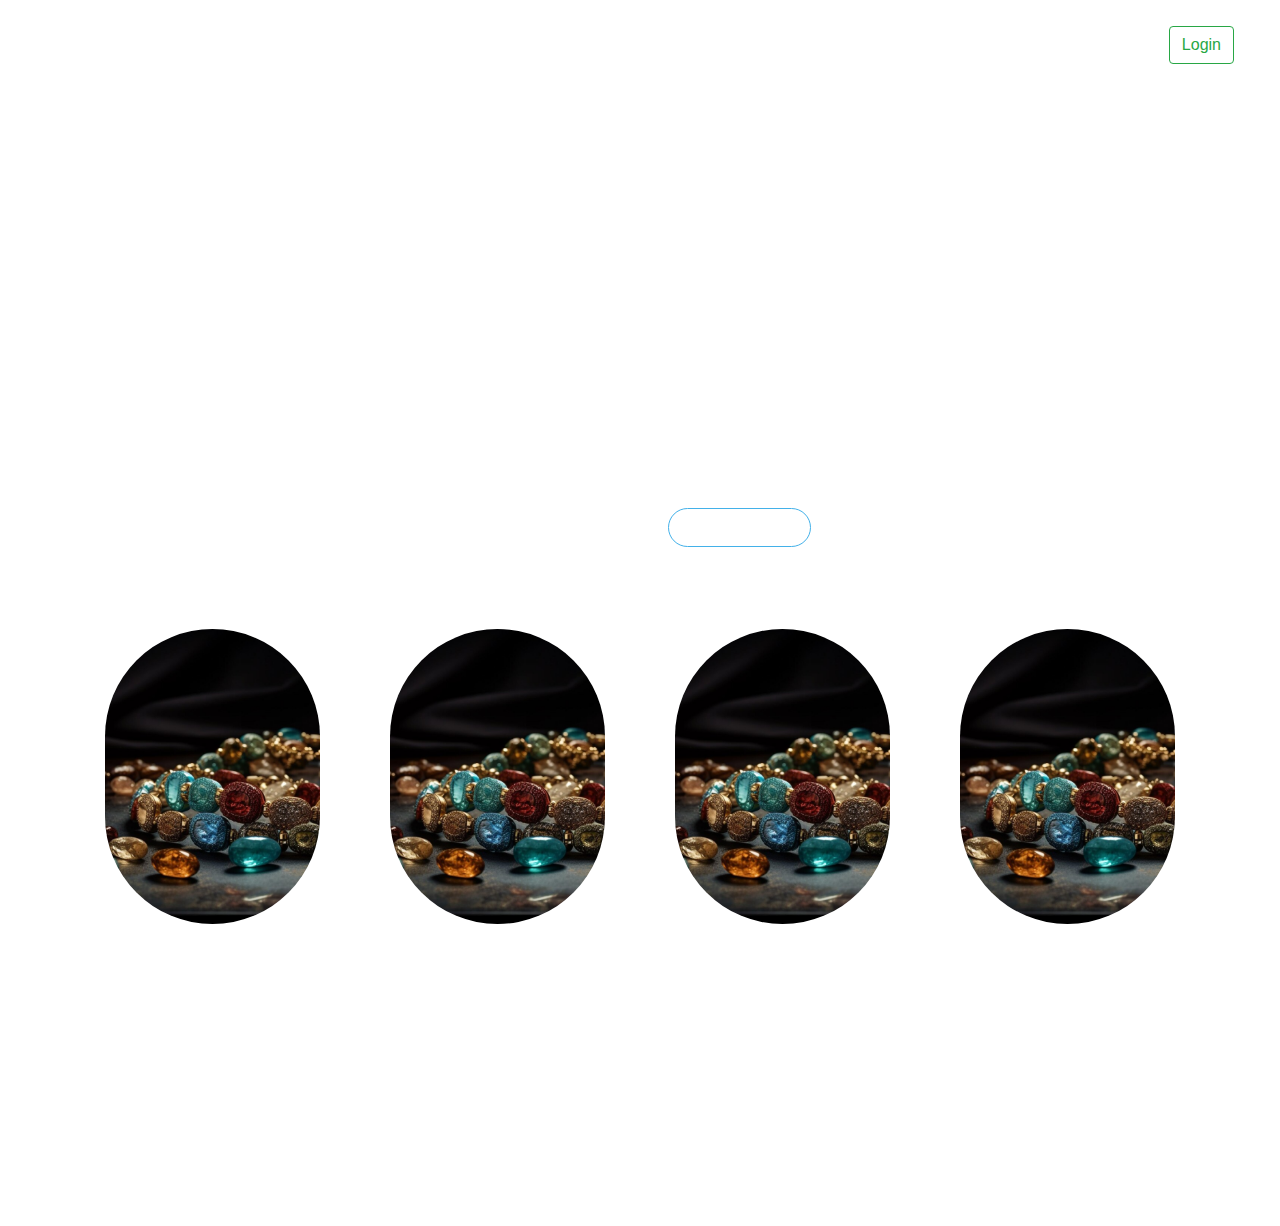
==== index.html @ 807af499 "first commit" ====
<!DOCTYPE html>
<html lang="en">
<head>
    <meta charset="UTF-8">
    <meta name="viewport" content="width=device-width, initial-scale=1.0">
    <title>Julie Project</title>
    <link rel="stylesheet" href="./style.css">

    <!-- Bootstrap Links -->
    <link rel="stylesheet" href="https://cdn.jsdelivr.net/npm/bootstrap@4.6.2/dist/css/bootstrap.min.css">
    <script src="https://cdn.jsdelivr.net/npm/jquery@3.5.1/dist/jquery.slim.min.js"></script>
    <script src="https://cdn.jsdelivr.net/npm/bootstrap@4.6.2/dist/js/bootstrap.bundle.min.js"></script>

</head>
<body>

    <header class="main_header main_bg">
        <nav class="navbar navbar-expand-lg navbar-light ">
            <a class="navbar-brand logo-name" href="#">LOGO HERE</a>
            <button class="navbar-toggler" type="button" data-toggle="collapse" data-target="#navbarSupportedContent" aria-controls="navbarSupportedContent" aria-expanded="false" aria-label="Toggle navigation">
              <span class="navbar-toggler-icon"></span>
            </button>
            
          
            <div class="collapse navbar-collapse " id="navbarSupportedContent">
              <ul class="navbar-nav  mx-auto">
                <li class="nav-item ">
                  <a class="nav-link main_menu_head" href="javascript:;">Home</a>
                </li>

                <li class="nav-item">
                  <a class="nav-link main_menu_head" href="javascript:;">Our Store</a>
                </li>

                <li class="nav-item">
                  <a class="nav-link main_menu_head" href="javascript:;">Today Zodiac</a>
                </li>

                <li class="nav-item">
                    <a class="nav-link main_menu_head" href="javascript:;">Blogs</a>
                  </li>

                  <li class="nav-item">
                    <a class="nav-link main_menu_head" href="javascript:;">Let’s Meet</a>
                  </li>
                  
                  <li class="nav-item">
                    <a class="nav-link main_menu_head" href="javascript:;">Who We Are</a>
                  </li>

              </ul>
              <form class="form-inline my-2 my-lg-0">
                <!-- <input class="form-control mr-sm-2" type="search" placeholder="Search" aria-label="Search"> -->
                <button class="btn btn-outline-success my-2 my-sm-0" type="submit">Login</button>
              </form>
            </div>
          </nav>
    </header>

    <section class="banner_top_section">
        <div class="container">
            <div class="row">
                <div class="col-md-12">
                    <h1 class="store">Our Store</h1>
                    <p class="store_para">Lorem Ipsum is simply dummy text of the printing and typesetting industry. Lorem Ipsum has been the industry's standard dummy text ever since the 1500s,</p>
                </div> 
            </div>
        </div>
    </section>
   <div class="main_body_bg">
      <section>
        <div class="container">
          <div class="row">
            <div class="col-md-12">
              <div class="jewelry_heading_with_para">
                <h3 class="jewelry">Jewelry</h3>
                <p class="jewelry_para"> Lorem Ipsum is simply dummy text of the printing and <br> Lorem Ipsum is simply dummy text of the printing and</p>
                <button class="art_work">Artwork</button>
                <h6 class="price"> Price </h6>
              </div>
            </div>
          </div>
          <!-- jewelry boxes start-->
          <div class="row">
            <div class="col-lg-3 col-sm-12 col-md-6">
              <div class="jewelry_main_boxes">
                <div><img class="jewelry_image img-fluid " src="images/storeImg01.png"></div>
                <h5 class="product_name">Product Name</h5>
                <p class="product_description">Lorem Ipsum is simply dummy text of the printing and typesetting industry.</p>
                <button class="details">Details</button>
              </div>
            </div>
            <div class="col-lg-3 col-sm-12 col-md-6">
              <div class="jewelry_main_boxes">
                <div><img class="jewelry_image img-fluid " src="images/storeImg01.png"></div>
                <h5 class="product_name">Product Name</h5>
                <p class="product_description">Lorem Ipsum is simply dummy text of the printing and typesetting industry.</p>
                <button class="details">Details</button>
              </div>
            </div>
            <div class="col-lg-3 col-sm-12 col-md-6">
              <div class="jewelry_main_boxes">
                <div><img class="jewelry_image img-fluid " src="images/storeImg01.png"></div>
                <h5 class="product_name">Product Name</h5>
                <p class="product_description">Lorem Ipsum is simply dummy text of the printing and typesetting industry.</p>
                <button class="details">Details</button>
              </div>
            </div>
            <div class="col-lg-3 col-sm-12 col-md-6">
              <div class="jewelry_main_boxes">
                <div><img class="jewelry_image img-fluid " src="images/storeImg01.png"></div>
                <h5 class="product_name">Product Name</h5>
                <p class="product_description">Lorem Ipsum is simply dummy text of the printing and typesetting industry.</p>
                <button class="details">Details</button>
              </div>
            </div>
          </div>
          <!-- jewelry boxes end-->
        </div>
      </section>
      
   </div>


</body>
</html>
---- style.css ----
p, a{
    font-family: 'poppinsLight';
}

.main_header{
    position: absolute;
    width: 100%;
    padding: 10px 30px;
}

@font-face {
    font-family: 'Astrology';
    src: url('./fonts/Astrology.otf');
  }


  @font-face {
    font-family: 'AstrologyBold';
    src: url('./fonts/Astrology.ttf');
  }

  @font-face {
    font-family: 'poppins';
    src: url('./fonts/Poppins-Medium.ttf');
  }

  @font-face {
    font-family: 'poppinsLight';
    src: url('./fonts/Poppins-Light.ttf');
  }

  .main_bg{
    /* background-image: url(../Julie/images/hero-bk.png); */
    background-position: center;
    background-size: cover;
    background-repeat: no-repeat;
    background: transparent;
    z-index: 1;
  }
  a.logo-name{
    font-family: 'Space' ,'Astronomy';
    font-size: 30px;
    font-weight: 400;
    line-height: 43.7px;
    text-align: left;
    color: #fff !important;
  }
  a.nav-link.main_menu_head {
    color: #fff !important;
    font-family: 'Poppins';
    font-size: 15px;
    font-weight: 400;
    line-height: 34px;
    text-align: left;
  }


  /* h1{
    font-family: 'poppins';
  } */

  .banner_top_section{
    background-image: url(../Julie/images/hero-bk.png);
    background-position: center;
    background-size: cover;
    background-repeat: no-repeat;
    padding: 100px 0px;
  }
  .banner_top_section h1.store{
    font-family: 'Astrology';
    font-size: 81.11px;
    font-weight: 400;
    line-height: 89.22px;
    letter-spacing: 0.02em;
    text-align: center;
    color: #fff
  }
  .banner_top_section p.store_para{
    font-family: 'Poppins';
    font-size: 16px;
    font-weight: 400;
    line-height: 36px;
    text-align: center;
    color: #fff;
  }
  .main_body_bg{
    background-image: url(../Julie/images/main-bk.png);
    background-position: center;
    background-size: cover;
    background-repeat: no-repeat;
    padding: 100px 0px ;
  }
  .jewelry_heading_with_para{
    display: flex;
    flex-wrap: wrap;
    gap: 20px;
    align-items: center;
  }
  h3.jewelry{
    font-family: 'Astrology';
    font-size: 70px;
    font-weight: 400;
    letter-spacing: 0.02em;
    text-align: left;
    color: #fff;
    margin: 0px;
  }
  p.jewelry_para{
    font-family: 'Poppins';
    font-size: 13px;
    font-weight: 300;
    text-align: center;
    color: #fff;
    margin: 0px;
    Line-height: 20px;
  }
  .art_work{
    border-radius: 20px;
    background: transparent;
    color: #fff;
    padding: 8px 47px;
    margin: 0px;
    border: 1px solid #43B1E9;
    font-size: 14px;
  }
  h6.price{
    font-family: 'Poppins';
    font-size: 20px;
    font-weight: 400;
    text-align: left;
    color:#fff;
  }

   /* jewelry boxes start  */

  .jewelry_main_boxes{
    text-align: center;
    margin-top: 40px;
  }
  .jewelry_image{
    border-radius: 140px;
    padding: 20px;
  }
  
  h5.product_name{
    font-family: 'Astrology';
    font-size: 35px;
    font-weight: 400;
    line-height: 38.5px;
    text-align: center;
    color: #fff;
    padding-top: 20px;
  }
p.product_description{
  font-family: 'Poppins';
  font-size: 13px;
  line-height: 30px;
  text-align: center;
  color: #fff;
}
.details{
  border-radius: 20px;
  background: transparent;
  color: #fff;
  padding: 8px 47px;
  margin: 0px;
  border: 1px solid #fff;
  font-size: 14px;
  text-align: center;
}
  /* jewelry boxes end  */


  /* blog post css start */
  .post_image{
   
  }
  .post_heading_with_description{
    text-align: center;
    background: #343a407a;
    border-radius: 16px;
    box-shadow: 0 4px 30px rgb(0 0 0 / 9%);
    backdrop-filter: blur(5px);
    -webkit-backdrop-filter: blur(5px);
    border: 1px solid #00327a;
    padding: 23px;
    margin: -96px 13px 0px 13px;
  }
  h5.post_name{
    font-family: 'Astrology';
    font-size: 26px;
    font-weight: 400;
    line-height: 38.5px;
    text-align: center;
    color: #fff;
  }
  p.post_description{
    font-family: 'Poppins';
    font-size: 12px;
    font-weight: 400;
    line-height: 29px;
    text-align: justify;
    text-justify: inter-word;
    color: #fff;
  }
  .post_btn{
    font-family: 'Poppins';
    font-size: 14px;
    font-weight: 500;
    line-height: 23px;
    text-align: center;
    background-color: transparent;
    text-decoration: underline;
    color: #fff;
    border: none;
  }


    /* blog post css end */

  @media (max-width:768px) {
    .banner_top_section h1.store {
      font-size: 46px;
    }
    .banner_top_section p.store_para {
      font-size: 10px;
      line-height: 18px;
  }
  .banner_top_section {
    padding: 60px 0px;
}
p.jewelry_para {
  display: -webkit-box;
  overflow: hidden;
  -webkit-line-clamp: 1;
  -webkit-box-orient: vertical;
  padding: 0;
  font-size: 9px;
}
h3.jewelry {
  font-size: 22px;;
}
h6.price {
  font-size: 16px;
}
.art_work {
  padding: 6px 39px;
}
}



/* #343a4024 */
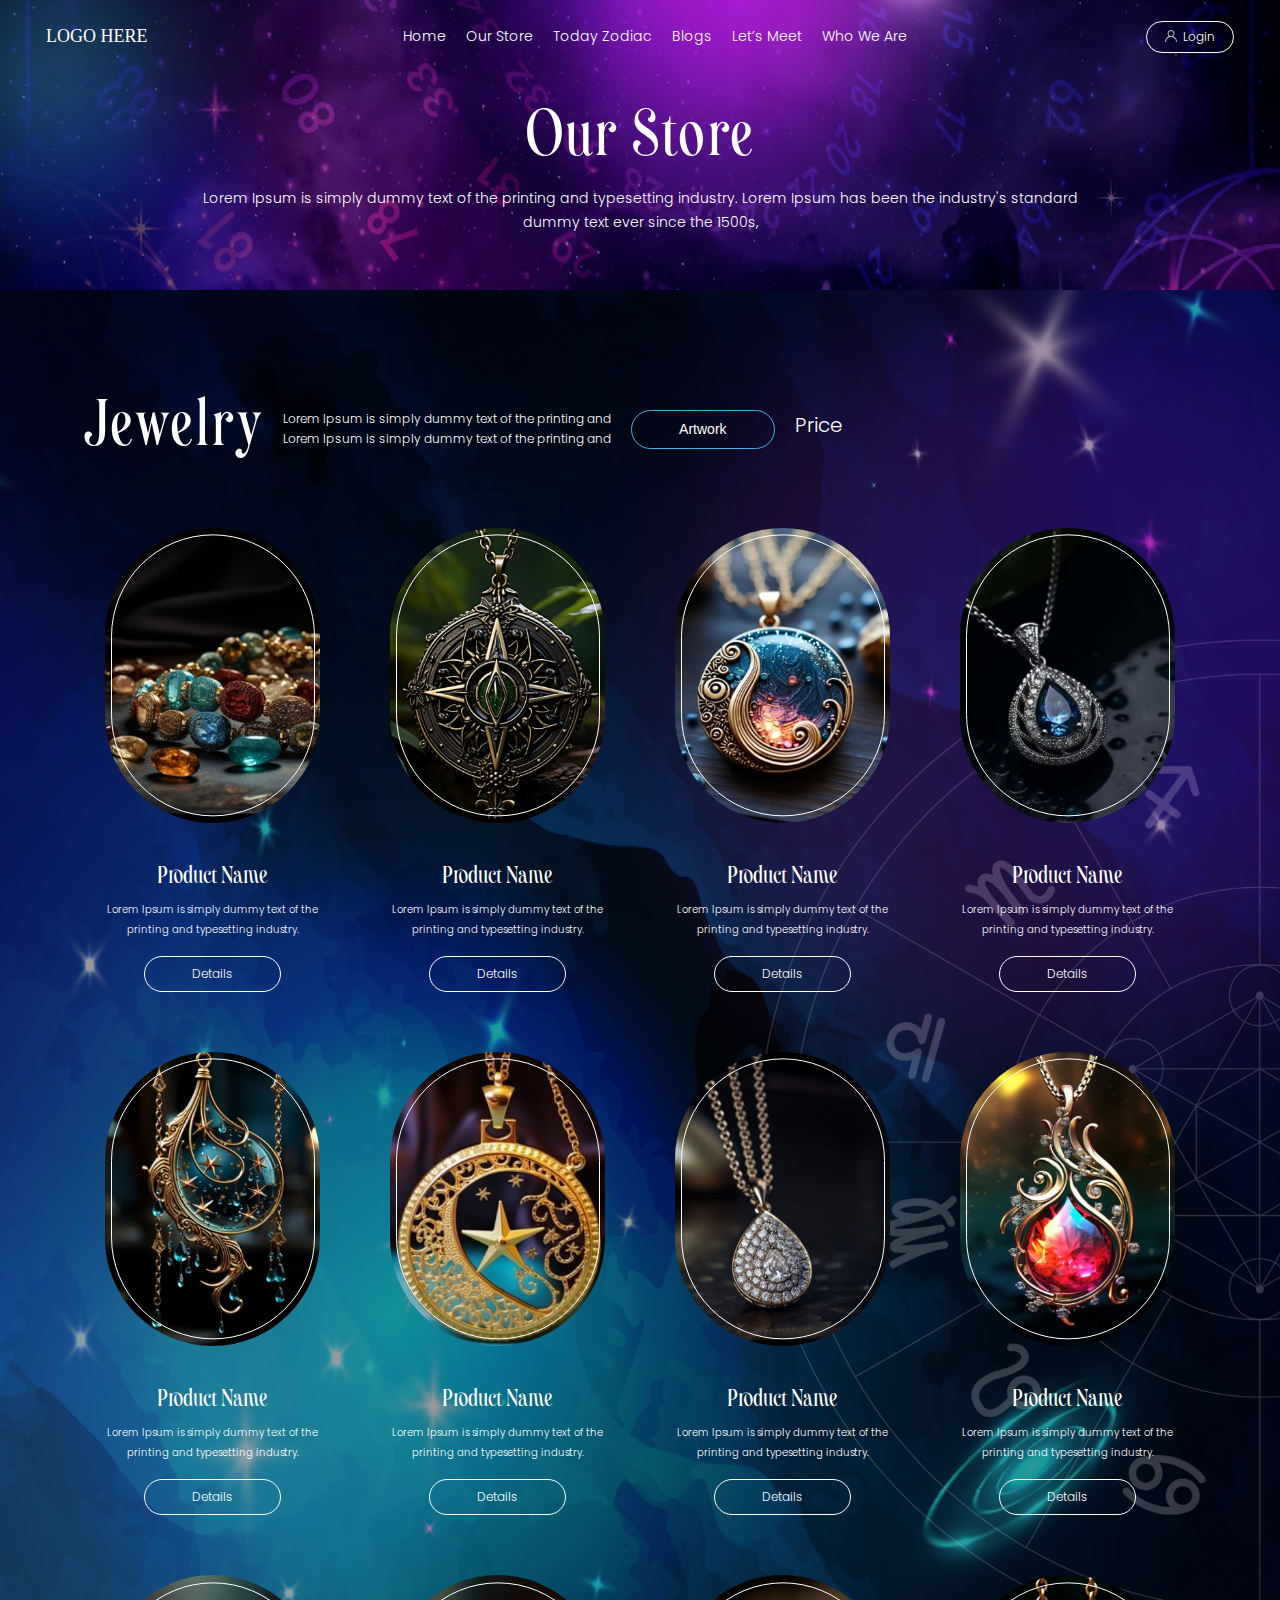
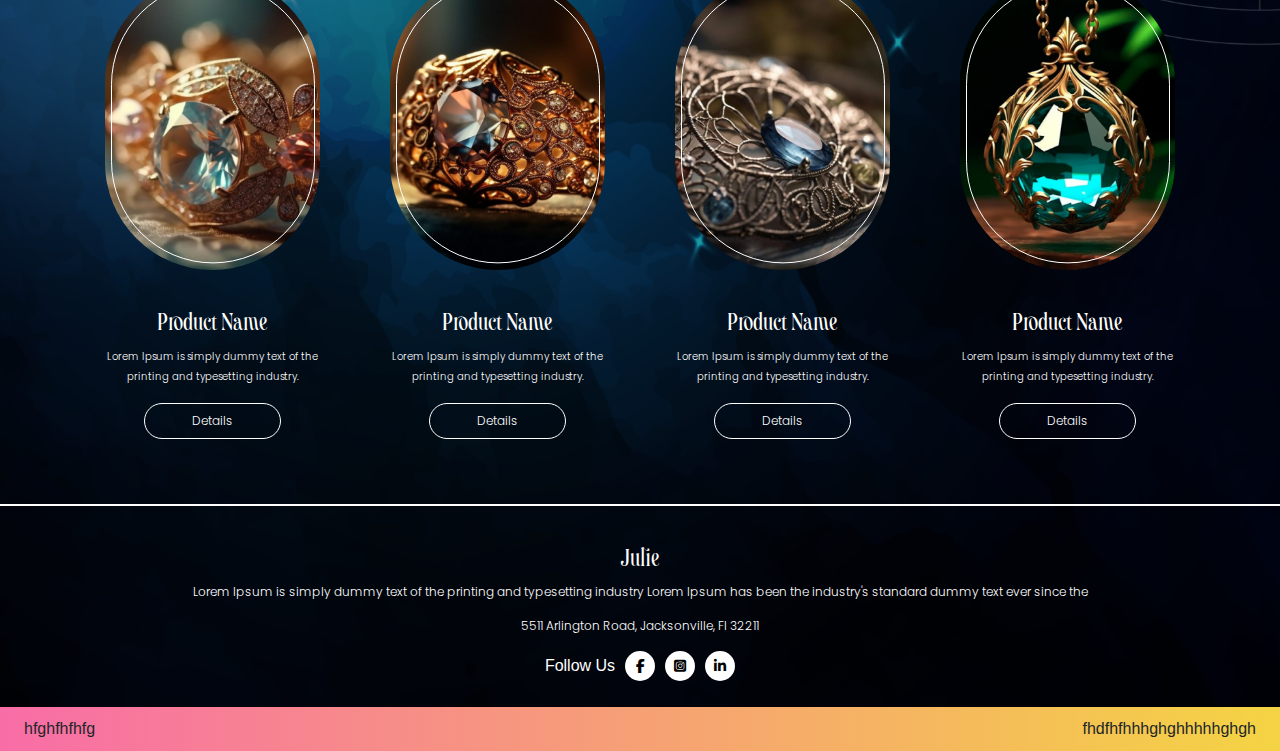
==== commit c672fb63: "julie 2.0" ====
--- a/index.html
+++ b/index.html
@@ -11,18 +11,20 @@
     <script src="https://cdn.jsdelivr.net/npm/jquery@3.5.1/dist/jquery.slim.min.js"></script>
     <script src="https://cdn.jsdelivr.net/npm/bootstrap@4.6.2/dist/js/bootstrap.bundle.min.js"></script>
 
+    <!-- fontawesome links -->
+    <link rel="stylesheet" href="https://cdnjs.cloudflare.com/ajax/libs/font-awesome/6.5.2/css/all.min.css" />
 </head>
 <body>
 
-    <header class="main_header main_bg">
-        <nav class="navbar navbar-expand-lg navbar-light ">
+    <header class="main_header">
+        <nav class="navbar navbar-expand-lg navbar-light align-items-center">
             <a class="navbar-brand logo-name" href="#">LOGO HERE</a>
             <button class="navbar-toggler" type="button" data-toggle="collapse" data-target="#navbarSupportedContent" aria-controls="navbarSupportedContent" aria-expanded="false" aria-label="Toggle navigation">
               <span class="navbar-toggler-icon"></span>
             </button>
             
           
-            <div class="collapse navbar-collapse " id="navbarSupportedContent">
+            <div class="collapse navbar-collapse align-items-center" id="navbarSupportedContent">
               <ul class="navbar-nav  mx-auto">
                 <li class="nav-item ">
                   <a class="nav-link main_menu_head" href="javascript:;">Home</a>
@@ -50,8 +52,10 @@
 
               </ul>
               <form class="form-inline my-2 my-lg-0">
-                <!-- <input class="form-control mr-sm-2" type="search" placeholder="Search" aria-label="Search"> -->
-                <button class="btn btn-outline-success my-2 my-sm-0" type="submit">Login</button>
+                <a href="javascript:;" class="login_btn">
+                  <img src="./images/User.png" alt="">
+                  <span>Login</span>
+                </a>
               </form>
             </div>
           </nav>
@@ -60,15 +64,17 @@
     <section class="banner_top_section">
         <div class="container">
             <div class="row">
-                <div class="col-md-12">
+                <div class="col-md-10 mx-auto">
                     <h1 class="store">Our Store</h1>
                     <p class="store_para">Lorem Ipsum is simply dummy text of the printing and typesetting industry. Lorem Ipsum has been the industry's standard dummy text ever since the 1500s,</p>
                 </div> 
             </div>
         </div>
     </section>
+    
    <div class="main_body_bg">
-      <section>
+
+      <section class="jewelry_section">
         <div class="container">
           <div class="row">
             <div class="col-md-12">
@@ -80,44 +86,162 @@
               </div>
             </div>
           </div>
+
           <!-- jewelry boxes start-->
           <div class="row">
-            <div class="col-lg-3 col-sm-12 col-md-6">
-              <div class="jewelry_main_boxes">
-                <div><img class="jewelry_image img-fluid " src="images/storeImg01.png"></div>
-                <h5 class="product_name">Product Name</h5>
-                <p class="product_description">Lorem Ipsum is simply dummy text of the printing and typesetting industry.</p>
-                <button class="details">Details</button>
-              </div>
-            </div>
-            <div class="col-lg-3 col-sm-12 col-md-6">
-              <div class="jewelry_main_boxes">
-                <div><img class="jewelry_image img-fluid " src="images/storeImg01.png"></div>
-                <h5 class="product_name">Product Name</h5>
-                <p class="product_description">Lorem Ipsum is simply dummy text of the printing and typesetting industry.</p>
-                <button class="details">Details</button>
-              </div>
-            </div>
-            <div class="col-lg-3 col-sm-12 col-md-6">
-              <div class="jewelry_main_boxes">
-                <div><img class="jewelry_image img-fluid " src="images/storeImg01.png"></div>
-                <h5 class="product_name">Product Name</h5>
-                <p class="product_description">Lorem Ipsum is simply dummy text of the printing and typesetting industry.</p>
-                <button class="details">Details</button>
-              </div>
-            </div>
-            <div class="col-lg-3 col-sm-12 col-md-6">
-              <div class="jewelry_main_boxes">
-                <div><img class="jewelry_image img-fluid " src="images/storeImg01.png"></div>
-                <h5 class="product_name">Product Name</h5>
-                <p class="product_description">Lorem Ipsum is simply dummy text of the printing and typesetting industry.</p>
-                <button class="details">Details</button>
+
+            <div class="col-lg-3 col-sm-12 col-md-6">
+              <div class="jewelry_main_boxes">
+                <div class="jewelry_box_img">
+                  <img class="jewelry_image img-fluid " src="images/storeImg01.png">
+                </div>
+                <h5 class="product_name">Product Name</h5>
+                <p class="product_description">Lorem Ipsum is simply dummy text of the printing and typesetting industry.</p>
+                <a class="details" href="javascript:;">Details</a>
+              </div>
+            </div>
+
+            <div class="col-lg-3 col-sm-12 col-md-6">
+              <div class="jewelry_main_boxes">
+                <div class="jewelry_box_img"><img class="jewelry_image img-fluid " src="images/storeImg02.png"></div>
+                <h5 class="product_name">Product Name</h5>
+                <p class="product_description">Lorem Ipsum is simply dummy text of the printing and typesetting industry.</p>
+                <a class="details" href="javascript:;">Details</a>
+              </div>
+            </div>
+            <div class="col-lg-3 col-sm-12 col-md-6">
+              <div class="jewelry_main_boxes">
+                <div class="jewelry_box_img"><img class="jewelry_image img-fluid " src="images/storeImg03.png"></div>
+                <h5 class="product_name">Product Name</h5>
+                <p class="product_description">Lorem Ipsum is simply dummy text of the printing and typesetting industry.</p>
+                <a class="details" href="javascript:;">Details</a>
+              </div>
+            </div>
+            <div class="col-lg-3 col-sm-12 col-md-6">
+              <div class="jewelry_main_boxes">
+                <div class="jewelry_box_img"><img class="jewelry_image img-fluid " src="images/storeImg04.png"></div>
+                <h5 class="product_name">Product Name</h5>
+                <p class="product_description">Lorem Ipsum is simply dummy text of the printing and typesetting industry.</p>
+                <a class="details" href="javascript:;">Details</a>
+              </div>
+            </div>
+
+            <div class="col-lg-3 col-sm-12 col-md-6">
+              <div class="jewelry_main_boxes">
+                <div class="jewelry_box_img"><img class="jewelry_image img-fluid " src="images/storeImg05.png"></div>
+                <h5 class="product_name">Product Name</h5>
+                <p class="product_description">Lorem Ipsum is simply dummy text of the printing and typesetting industry.</p>
+                <a class="details" href="javascript:;">Details</a>
+              </div>
+            </div>
+            <div class="col-lg-3 col-sm-12 col-md-6">
+              <div class="jewelry_main_boxes">
+                <div class="jewelry_box_img"><img class="jewelry_image img-fluid " src="images/storeImg06.png"></div>
+                <h5 class="product_name">Product Name</h5>
+                <p class="product_description">Lorem Ipsum is simply dummy text of the printing and typesetting industry.</p>
+                <a class="details" href="javascript:;">Details</a>
+              </div>
+            </div>
+            <div class="col-lg-3 col-sm-12 col-md-6">
+              <div class="jewelry_main_boxes">
+                <div class="jewelry_box_img"><img class="jewelry_image img-fluid " src="images/storeImg07.png"></div>
+                <h5 class="product_name">Product Name</h5>
+                <p class="product_description">Lorem Ipsum is simply dummy text of the printing and typesetting industry.</p>
+                <a class="details" href="javascript:;">Details</a>
+              </div>
+            </div>
+            <div class="col-lg-3 col-sm-12 col-md-6">
+              <div class="jewelry_main_boxes">
+                <div class="jewelry_box_img"><img class="jewelry_image img-fluid " src="images/storeImg08.png"></div>
+                <h5 class="product_name">Product Name</h5>
+                <p class="product_description">Lorem Ipsum is simply dummy text of the printing and typesetting industry.</p>
+                <a class="details" href="javascript:;">Details</a>
+              </div>
+            </div>
+
+            <div class="col-lg-3 col-sm-12 col-md-6">
+              <div class="jewelry_main_boxes">
+                <div class="jewelry_box_img"><img class="jewelry_image img-fluid " src="images/storeImg09.png"></div>
+                <h5 class="product_name">Product Name</h5>
+                <p class="product_description">Lorem Ipsum is simply dummy text of the printing and typesetting industry.</p>
+                <a class="details" href="javascript:;">Details</a>
+              </div>
+            </div>
+            <div class="col-lg-3 col-sm-12 col-md-6">
+              <div class="jewelry_main_boxes">
+                <div class="jewelry_box_img"><img class="jewelry_image img-fluid " src="images/storeImg10.png"></div>
+                <h5 class="product_name">Product Name</h5>
+                <p class="product_description">Lorem Ipsum is simply dummy text of the printing and typesetting industry.</p>
+                <a class="details" href="javascript:;">Details</a>
+              </div>
+            </div>
+            <div class="col-lg-3 col-sm-12 col-md-6">
+              <div class="jewelry_main_boxes">
+                <div class="jewelry_box_img"><img class="jewelry_image img-fluid " src="images/storeImg11.png"></div>
+                <h5 class="product_name">Product Name</h5>
+                <p class="product_description">Lorem Ipsum is simply dummy text of the printing and typesetting industry.</p>
+                <a class="details" href="javascript:;">Details</a>
+              </div>
+            </div>
+            <div class="col-lg-3 col-sm-12 col-md-6">
+              <div class="jewelry_main_boxes">
+                <div class="jewelry_box_img"><img class="jewelry_image img-fluid " src="images/storeImg12.png"></div>
+                <h5 class="product_name">Product Name</h5>
+                <p class="product_description">Lorem Ipsum is simply dummy text of the printing and typesetting industry.</p>
+                <a class="details" href="javascript:;">Details</a>
               </div>
             </div>
           </div>
           <!-- jewelry boxes end-->
         </div>
       </section>
+
+      <section class="footer_section">
+          <div class="container">
+            <div class="row">
+              <div class="col-md-10 mx-auto">
+                <div class="footer_content">
+                  <h5 class="product_name text-center">Julie</h5>
+                  <p class="footer_para">
+                    Lorem Ipsum is simply dummy text of the printing and typesetting industry Lorem Ipsum has been the industry's standard dummy text ever since the 
+                  </p>
+                  <p class="footer_para">
+                    5511 Arlington Road, Jacksonville, Fl 32211
+                  </p>
+
+                  <div class="followus_social_links">
+                    <div class="">
+                      <span class="follow_us_text">follow us</span>
+                    </div>
+                    <div class="all_social_icons">
+                        <a class="footer_social_links" href="javascript:;">
+                          <i class="fa-brands fa-facebook-f"></i>
+                        </a>
+                        <a class="footer_social_links" href="javascript:;">
+                          <i class="fa-brands fa-square-instagram"></i>
+                        </a>
+                        <a class="footer_social_links" href="javascript:;">
+                          <i class="fa-brands fa-linkedin-in"></i>
+                        </a>
+                    </div>
+                  </div>
+                </div>
+              </div>
+            </div>
+            
+          </div>
+
+          <div class="footer_bottom_div">
+            <div>
+              <span>hfghfhfhfg</span>
+            </div>
+            <div>
+              <span>fhdfhfhhhghghhhhhghgh</span>
+            </div>
+        </div>
+      </section>
+
+      
       
    </div>
 
--- a/style.css
+++ b/style.css
@@ -1,120 +1,159 @@
 
-p, a{
+  @font-face {
+    font-family: 'Astrology';
+    src: url('./fonts/Astrology.otf');
+  }
+
+
+  @font-face {
+    font-family: 'AstrologyBold';
+    src: url('./fonts/Astrology.ttf');
+  }
+
+  @font-face {
+    font-family: 'poppins';
+    src: url('./fonts/Poppins-Medium.ttf');
+  }
+
+  @font-face {
     font-family: 'poppinsLight';
-}
-
-.main_header{
+    src: url('./fonts/Poppins-Light.ttf');
+  }
+
+
+  :root{
+    --headingfont: 'Astrology';
+    --linksfont: 'poppinsLight';
+    --contentfont: 'poppinsLight';
+    --headingfontsize: 24px;
+    --primaryfontsize: 20px;
+    --secondaryfontsize: 12px;
+
+  }
+
+  .main_body_bg{
+    background-image: url("./images/main-bk.png");
+    background-position: center;
+    background-size: cover;
+    background-repeat: no-repeat;
+    padding: 100px 0px 0px;
+  }
+
+
+  /* HEADER SECTION CSS START (main_header) */
+
+  .main_header{
     position: absolute;
     width: 100%;
     padding: 10px 30px;
-}
-
-@font-face {
-    font-family: 'Astrology';
-    src: url('./fonts/Astrology.otf');
-  }
-
-
-  @font-face {
-    font-family: 'AstrologyBold';
-    src: url('./fonts/Astrology.ttf');
-  }
-
-  @font-face {
-    font-family: 'poppins';
-    src: url('./fonts/Poppins-Medium.ttf');
-  }
-
-  @font-face {
-    font-family: 'poppinsLight';
-    src: url('./fonts/Poppins-Light.ttf');
-  }
-
-  .main_bg{
-    /* background-image: url(../Julie/images/hero-bk.png); */
-    background-position: center;
-    background-size: cover;
-    background-repeat: no-repeat;
-    background: transparent;
-    z-index: 1;
-  }
-  a.logo-name{
+    z-index: 2;
+    background-color: transparent;
+  }
+
+  .logo-name{
     font-family: 'Space' ,'Astronomy';
-    font-size: 30px;
-    font-weight: 400;
-    line-height: 43.7px;
-    text-align: left;
+    font-size: 18px !important;
     color: #fff !important;
   }
+
   a.nav-link.main_menu_head {
     color: #fff !important;
-    font-family: 'Poppins';
-    font-size: 15px;
-    font-weight: 400;
-    line-height: 34px;
-    text-align: left;
-  }
-
-
-  /* h1{
-    font-family: 'poppins';
-  } */
-
-  .banner_top_section{
-    background-image: url(../Julie/images/hero-bk.png);
-    background-position: center;
-    background-size: cover;
-    background-repeat: no-repeat;
-    padding: 100px 0px;
-  }
-  .banner_top_section h1.store{
-    font-family: 'Astrology';
-    font-size: 81.11px;
-    font-weight: 400;
-    line-height: 89.22px;
-    letter-spacing: 0.02em;
-    text-align: center;
-    color: #fff
-  }
-  .banner_top_section p.store_para{
-    font-family: 'Poppins';
-    font-size: 16px;
-    font-weight: 400;
-    line-height: 36px;
-    text-align: center;
-    color: #fff;
-  }
-  .main_body_bg{
-    background-image: url(../Julie/images/main-bk.png);
-    background-position: center;
-    background-size: cover;
-    background-repeat: no-repeat;
-    padding: 100px 0px ;
-  }
+    font-family: var(--linksfont);
+    font-size: 14px;
+    padding: 0px 10px !important;
+  }
+
+  .login_btn{
+    border: 1px solid #fff;
+    border-radius: 20px;
+    padding: 6px 18px;
+    color: #fff;
+    font-size: var(--secondaryfontsize);
+    display: inline-block;
+    font-family: var(--linksfont);
+  }
+
+  .login_btn:hover{
+    color: #fff;
+    text-decoration: none;
+  }
+
+  .navbar-toggler{
+    border: none !important;
+  }
+
+  .navbar-toggler-icon{
+    filter: invert(1) brightness(200%);
+  }
+
+  .login_btn img{
+    height: 12px;
+    width: 12px;
+    margin-top: -2px;
+  }
+  
+  .login_btn span{
+    padding-left: 3px;
+    display: inline-block;
+  }
+
+  /* HEADER SECTION CSS END */
+
+  
+/* BANNER SECTION CSS START (banner_top_section) */
+
+.banner_top_section{
+  background-image: url("./images/hero-bk.png");
+  background-size: 100% 100%;
+  background-repeat: no-repeat;
+  padding: 100px 0px 40px;
+}
+
+.banner_top_section h1.store{
+  font-family: var(--headingfont);
+  font-size: 65px;
+  letter-spacing: 0.02em;
+  text-align: center;
+  color: #fff
+}
+
+.banner_top_section p.store_para{
+  font-family: var(--linksfont);
+  font-size: 14px;
+  line-height: 24px;
+  text-align: center;
+  color: #fff;
+}
+
+/* BANNER SECTION CSS END */
+  
+
+  /* JEWELRY SECTION CSS START (jewelry_section) */
+
   .jewelry_heading_with_para{
     display: flex;
     flex-wrap: wrap;
     gap: 20px;
     align-items: center;
   }
-  h3.jewelry{
-    font-family: 'Astrology';
-    font-size: 70px;
-    font-weight: 400;
+
+  .jewelry{
+    font-family: var(--headingfont);
+    font-size: 65px;
     letter-spacing: 0.02em;
-    text-align: left;
     color: #fff;
     margin: 0px;
   }
-  p.jewelry_para{
-    font-family: 'Poppins';
-    font-size: 13px;
-    font-weight: 300;
+
+  .jewelry_para{
+    font-family: var(--contentfont);
+    font-size: var(--secondaryfontsize);
     text-align: center;
     color: #fff;
     margin: 0px;
     Line-height: 20px;
   }
+
   .art_work{
     border-radius: 20px;
     background: transparent;
@@ -124,9 +163,10 @@
     border: 1px solid #43B1E9;
     font-size: 14px;
   }
-  h6.price{
-    font-family: 'Poppins';
-    font-size: 20px;
+  
+  .price{
+    font-family: var(--contentfont);
+    font-size: var(--primaryfontsize);
     font-weight: 400;
     text-align: left;
     color:#fff;
@@ -134,49 +174,85 @@
 
    /* jewelry boxes start  */
 
-  .jewelry_main_boxes{
+   .jewelry_main_boxes{
     text-align: center;
     margin-top: 40px;
   }
+
   .jewelry_image{
     border-radius: 140px;
     padding: 20px;
   }
   
-  h5.product_name{
-    font-family: 'Astrology';
-    font-size: 35px;
-    font-weight: 400;
-    line-height: 38.5px;
+  .product_name{
+    font-family: var(--headingfont);
+    font-size: var(--headingfontsize);
+    /* line-height: 38.5px; */
     text-align: center;
     color: #fff;
     padding-top: 20px;
   }
-p.product_description{
-  font-family: 'Poppins';
-  font-size: 13px;
-  line-height: 30px;
-  text-align: center;
-  color: #fff;
-}
-.details{
-  border-radius: 20px;
-  background: transparent;
-  color: #fff;
-  padding: 8px 47px;
-  margin: 0px;
-  border: 1px solid #fff;
-  font-size: 14px;
-  text-align: center;
-}
-  /* jewelry boxes end  */
-
-
-  /* blog post css start */
-  .post_image{
-   
-  }
+
+  .product_description{
+    font-family: var(--contentfont);
+    font-size: 10px;
+    line-height: 20px;
+    text-align: center;
+    color: #fff;
+  }
+
+  .details{
+    font-family: var(--contentfont);
+    border-radius: 20px;
+    background-color: transparent;
+    color: #fff;
+    padding: 8px 47px;
+    margin: 0px;
+    border: 1px solid #fff;
+    font-size: var(--secondaryfontsize);
+    text-align: center;
+    transition: background-color 0.2s ease-in-out, border 0.2s ease-in-out;
+    text-decoration: none;
+    display: inline-block;
+  }
+
+  .details:hover{
+    color: #fff;
+    text-decoration: none;
+    background-color: #043559;
+    border: 1px solid #043559;
+  }
+
+  .jewelry_box_img {
+  position: relative;
+  }
+
+  .jewelry_box_img::before {
+    content: '';
+    position: absolute;
+    height: 84%;
+    width: 80%;
+    border: 1px solid #fff;
+    top: 50%;
+    left: 50%;
+    transform: translate(-50%, -50%);
+    border-radius: 140px;
+  }
+
+    /* jewelry boxes end  */
+
+  /* JEWELRY SECTION CSS END */
+
+  
+  /* BLOGS SECTION CSS START */
+
+  .blog_boxes{
+    margin-bottom: 40px;
+  }
+  
   .post_heading_with_description{
+    position: relative;
+    z-index: 3;
     text-align: center;
     background: #343a407a;
     border-radius: 16px;
@@ -187,16 +263,16 @@
     padding: 23px;
     margin: -96px 13px 0px 13px;
   }
-  h5.post_name{
-    font-family: 'Astrology';
+  .post_name{
+    font-family: var(--headingfont);
     font-size: 26px;
     font-weight: 400;
     line-height: 38.5px;
     text-align: center;
     color: #fff;
   }
-  p.post_description{
-    font-family: 'Poppins';
+  .post_description{
+    font-family: var(--contentfont);
     font-size: 12px;
     font-weight: 400;
     line-height: 29px;
@@ -205,7 +281,7 @@
     color: #fff;
   }
   .post_btn{
-    font-family: 'Poppins';
+    font-family: var(--contentfont);
     font-size: 14px;
     font-weight: 500;
     line-height: 23px;
@@ -214,41 +290,236 @@
     text-decoration: underline;
     color: #fff;
     border: none;
-  }
-
-
-    /* blog post css end */
-
-  @media (max-width:768px) {
-    .banner_top_section h1.store {
-      font-size: 46px;
-    }
-    .banner_top_section p.store_para {
-      font-size: 10px;
-      line-height: 18px;
-  }
-  .banner_top_section {
-    padding: 60px 0px;
-}
-p.jewelry_para {
-  display: -webkit-box;
-  overflow: hidden;
-  -webkit-line-clamp: 1;
-  -webkit-box-orient: vertical;
-  padding: 0;
-  font-size: 9px;
-}
-h3.jewelry {
-  font-size: 22px;;
-}
-h6.price {
-  font-size: 16px;
-}
-.art_work {
-  padding: 6px 39px;
-}
-}
-
-
-
-/* #343a4024 */+    display: inline-block;
+  }
+
+  .post_btn:hover{
+    color: #fff;
+  }
+
+  .post_image {
+    border-top-left-radius: 50%;
+    border-top-right-radius: 50%;
+    position: relative;
+}
+
+.blogs_card_img{
+  position: relative;
+}
+
+.blogs_card_img::before {
+  content: '';
+  position: absolute;
+  height: 94%;
+  width: 96%;
+  border: 1px solid #613cd170;
+  top: 50%;
+  left: 50%;
+  transform: translate(-50%, -50%);
+  border-top-left-radius: 50%;
+  border-top-right-radius: 50%;
+  z-index: 2;
+} 
+
+
+    /* BLOGS SECTION CSS END */
+
+
+    /* WHO WE ARE CSS START */
+
+    h2.julie_heading{
+      font-family: var(--headingfont);
+      font-size: 60px;
+      font-weight: 400;
+      line-height: 84.74px;
+      text-align: left;
+      color: #fff;
+      padding-left: 34px;
+    }
+
+    .julie_heading_behind {
+      position: absolute;
+      top: 0px;
+      transform: scale(2);
+      -webkit-text-stroke: 1px #fa239ae0;
+      transform-origin: left;
+      color: transparent;
+      opacity: 0.5;
+      font-family: var(--headingfont);
+      font-size: 80px;
+      font-weight: 400;
+      letter-spacing: -0.06em;
+      text-align: left;
+    }
+
+  .julie_para{
+    font-family: 'Poppins';
+    font-size: 11px;
+    font-weight: 400;
+    line-height: 26px;
+    letter-spacing: 0.02em;
+    text-align: left;
+    color: #fff;
+  }
+  .julie_image{
+    border-radius: 160px;
+  }
+  .image_border{
+    border: 1px solid #E223FA;
+  }
+  .julie_iamges_container{
+   align-items: center;
+  }
+  .second_about_section{
+    margin: 70px 0px;
+  }
+
+  h2.what_heading{
+    font-family: 'Astrology';
+    font-size: 60px;
+    font-weight: 400;
+    line-height: 84.74px;
+    text-align: center;
+    color: #fff;
+    padding-left: 34px;
+
+  }
+  h2.what_heading_behind {
+    position: absolute;
+    top: 0px;
+    transform: scale(2);
+    -webkit-text-stroke: 1px #fa239ae0;
+    left: 393px;
+    color: transparent;
+    opacity: 0.5;
+    font-family: 'Astrology';
+    font-size: 80px;
+    font-weight: 400;
+    letter-spacing: -0.06em;
+    text-align: center;
+}
+
+     /* WHO WE ARE CSS END */
+
+
+  /* FOOTER SECTION CSS START (footer_section) */
+
+.footer_section{
+  margin-top: 65px;
+  border-top: 2px solid #fff;
+  padding-top: 20px;
+}
+
+.footer_para{
+  font-family: var(--contentfont);
+  font-size: var(--secondaryfontsize);
+  color: #fff;
+  text-align: center;
+}
+
+.footer_bottom_div{
+  background: linear-gradient(90deg, hsla(335, 91%, 70%, 1) 0%, hsla(49, 89%, 61%, 1) 100%);
+  display: flex;
+  justify-content: space-between;
+  padding: 10px 24px;
+  margin-top: 26px;
+}
+
+.follow_us_text{
+  color: #fff;
+  text-transform: capitalize;
+  display: inline-block;
+}
+
+
+.followus_social_links {
+  display: flex;
+  justify-content: center;
+  gap: 10px;
+  align-items: center;
+}
+
+.footer_social_links {
+  display: flex;
+  background: #fff;
+  font-size: 14px;
+  height: 30px;
+  width: 30px;
+  justify-content:center;
+  align-items: center;
+  border-radius: 50%;
+  color: #000;
+}
+
+.footer_social_links:hover{
+  color: #fff;
+  text-decoration: none;
+  background: linear-gradient(90deg, hsla(335, 91%, 70%, 1) 0%, hsla(49, 89%, 61%, 1) 100%);
+}
+
+.all_social_icons{
+  display: flex;
+  justify-content: flex-start;
+  gap: 10px;
+  align-items: center;
+}
+
+/* FOOTER SECTION CSS END */
+
+
+
+     @media (max-width: 990px){
+      .navbar-nav{
+        gap: 12px;
+        text-align: center;
+      }
+
+      .nav-item{
+        border-bottom: 1px solid #818181;
+        padding-bottom: 12px;
+      }
+
+      .navbar-collapse{
+        background-image: linear-gradient(90deg, rgb(134, 17, 192) 0%, rgb(3, 1, 17) 100%);
+        padding: 12px;
+        border-radius: 10px;
+        margin-top: 6px;
+      }
+
+      .main_header .form-inline{
+        justify-content: center;
+        padding-top: 10px;
+      }
+     }
+
+    @media (max-width:768px) {
+      .banner_top_section h1.store {
+        font-size: 46px;
+      }
+      .banner_top_section p.store_para {
+        font-size: 10px;
+        line-height: 18px;
+    }
+    .banner_top_section {
+      padding: 60px 0px;
+    }
+    p.jewelry_para {
+      display: -webkit-box;
+      overflow: hidden;
+      -webkit-line-clamp: 1;
+      -webkit-box-orient: vertical;
+      padding: 0;
+      font-size: 9px;
+    }
+    h3.jewelry {
+      font-size: 22px;;
+    }
+    h6.price {
+      font-size: 16px;
+    }
+    .art_work {
+      padding: 6px 39px;
+    }
+    }
+
+
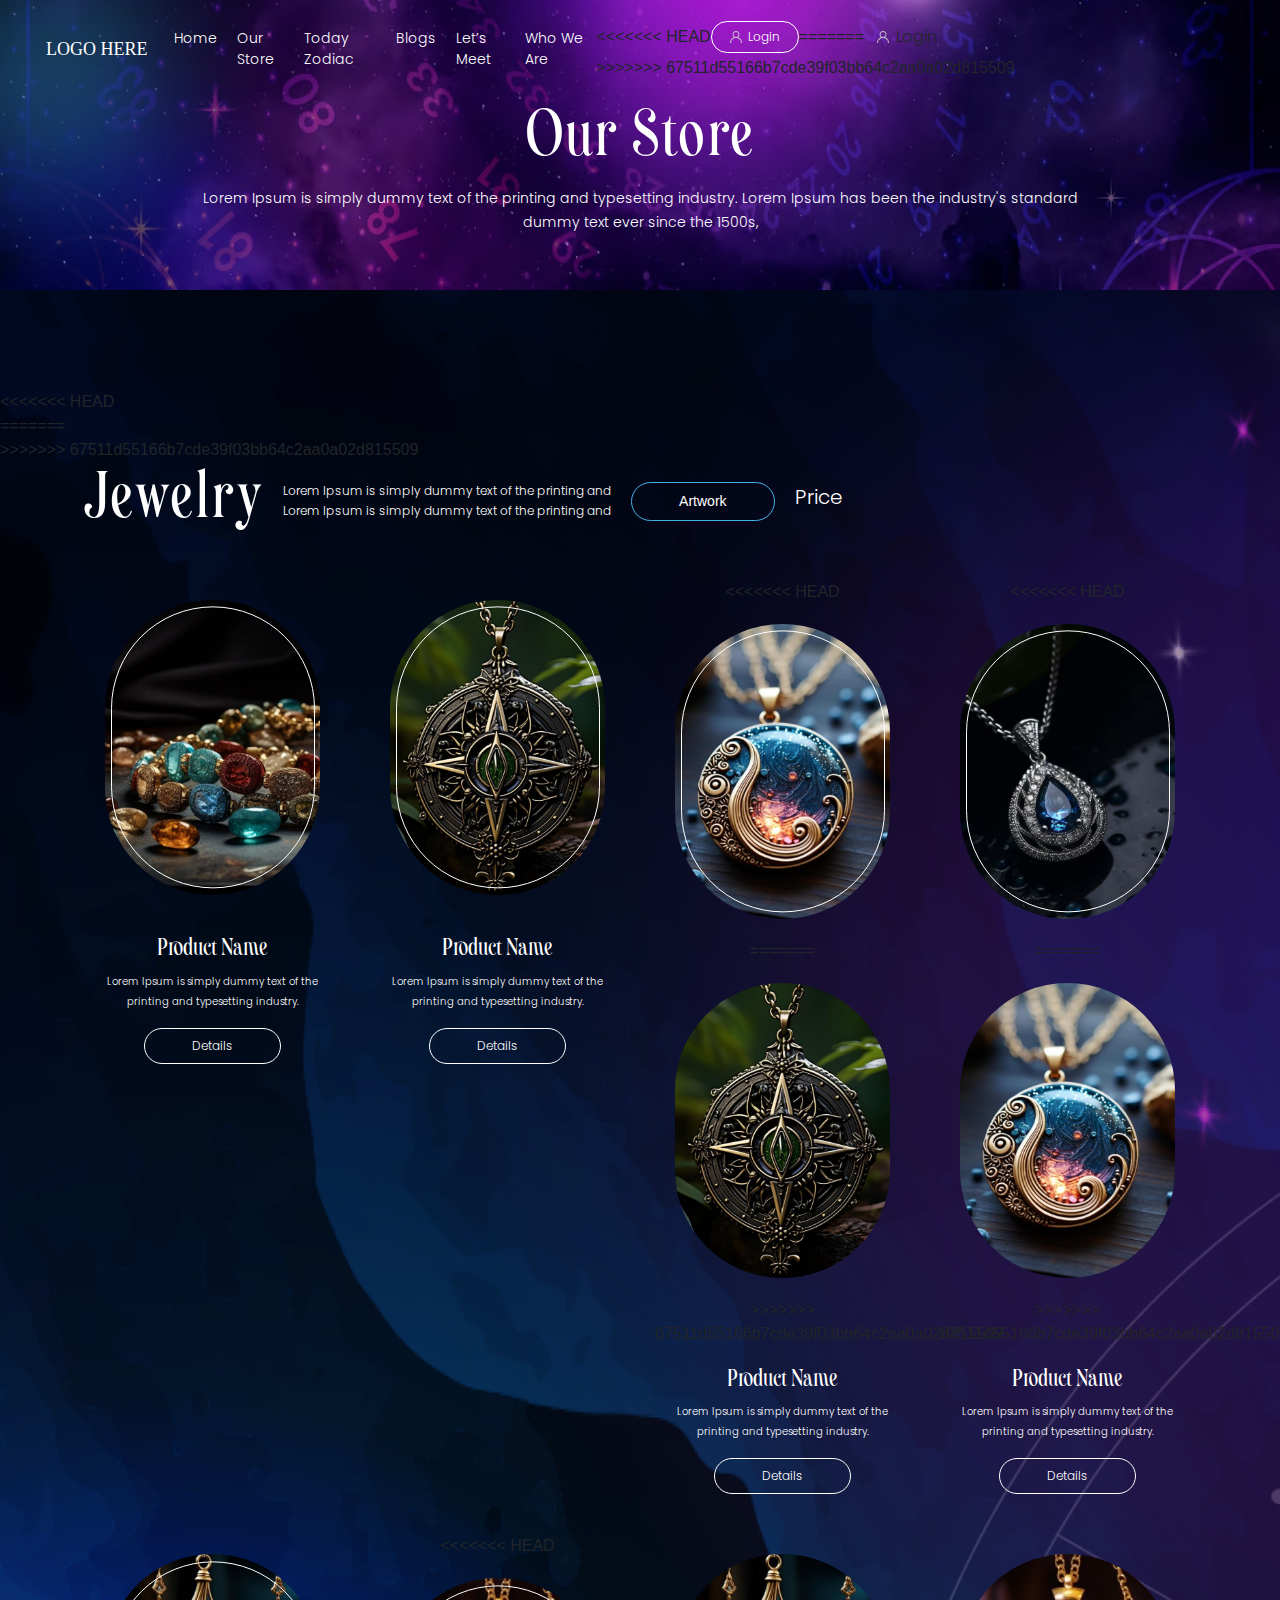
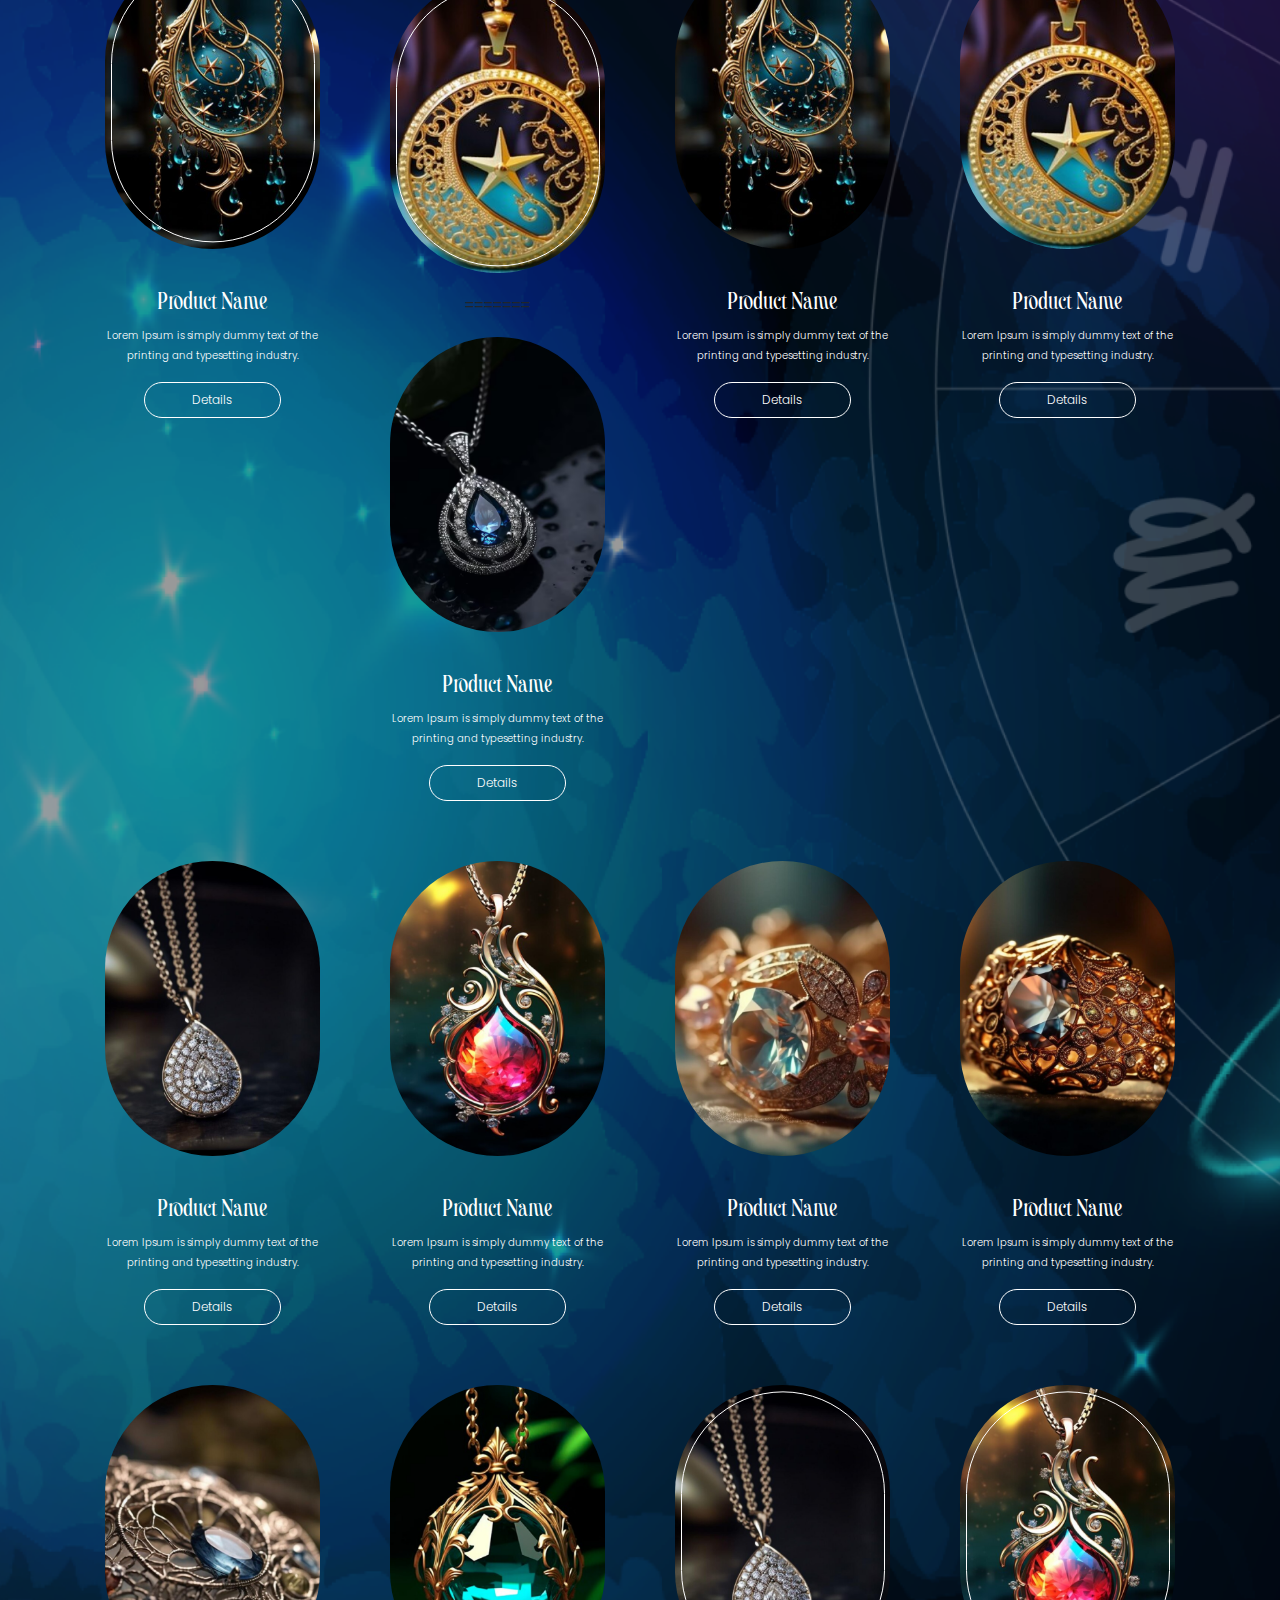
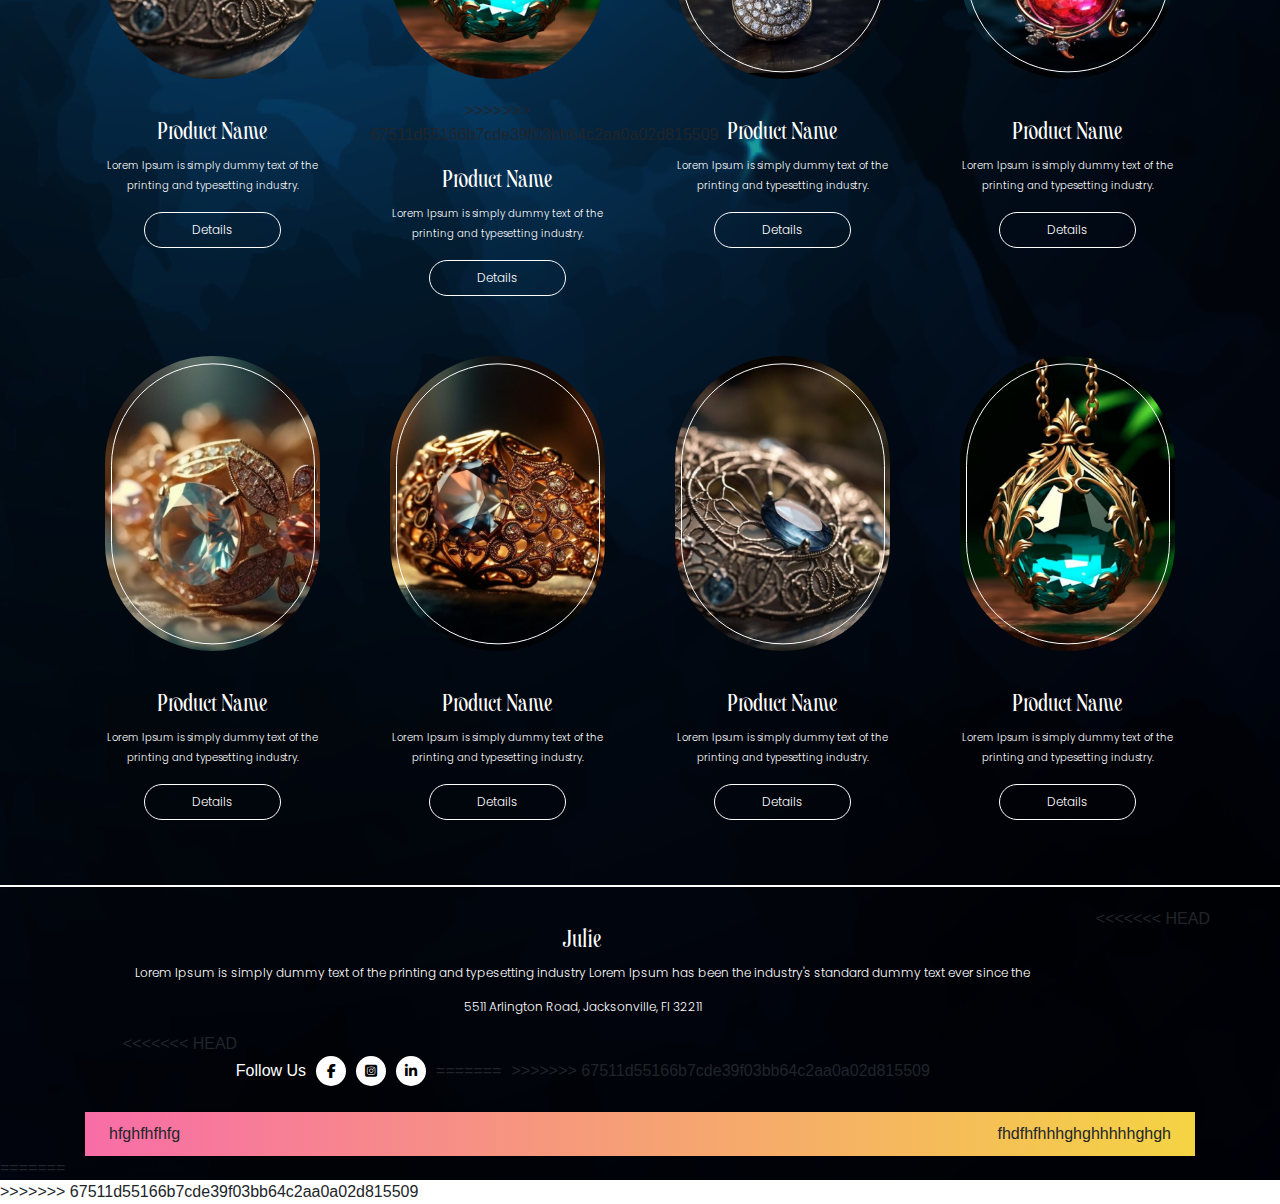
==== commit 9e1c5041: "julie2.0" ====
--- a/index.html
+++ b/index.html
@@ -52,10 +52,18 @@
 
               </ul>
               <form class="form-inline my-2 my-lg-0">
+<<<<<<< HEAD
                 <a href="javascript:;" class="login_btn">
                   <img src="./images/User.png" alt="">
                   <span>Login</span>
                 </a>
+=======
+                <!-- <input class="form-control mr-sm-2" type="search" placeholder="Search" aria-label="Search"> -->
+                <button class="login_btn btn my-2 my-sm-0" type="submit">
+                  <img src="./images/User.png" alt="">
+                  <span>Login</span>
+                </button>
+>>>>>>> 67511d55166b7cde39f03bb64c2aa0a02d815509
               </form>
             </div>
           </nav>
@@ -74,7 +82,11 @@
     
    <div class="main_body_bg">
 
+<<<<<<< HEAD
       <section class="jewelry_section">
+=======
+      <section>
+>>>>>>> 67511d55166b7cde39f03bb64c2aa0a02d815509
         <div class="container">
           <div class="row">
             <div class="col-md-12">
@@ -111,15 +123,23 @@
             </div>
             <div class="col-lg-3 col-sm-12 col-md-6">
               <div class="jewelry_main_boxes">
+<<<<<<< HEAD
                 <div class="jewelry_box_img"><img class="jewelry_image img-fluid " src="images/storeImg03.png"></div>
-                <h5 class="product_name">Product Name</h5>
-                <p class="product_description">Lorem Ipsum is simply dummy text of the printing and typesetting industry.</p>
-                <a class="details" href="javascript:;">Details</a>
-              </div>
-            </div>
-            <div class="col-lg-3 col-sm-12 col-md-6">
-              <div class="jewelry_main_boxes">
+=======
+                <div><img class="jewelry_image img-fluid " src="images/storeImg02.png"></div>
+>>>>>>> 67511d55166b7cde39f03bb64c2aa0a02d815509
+                <h5 class="product_name">Product Name</h5>
+                <p class="product_description">Lorem Ipsum is simply dummy text of the printing and typesetting industry.</p>
+                <a class="details" href="javascript:;">Details</a>
+              </div>
+            </div>
+            <div class="col-lg-3 col-sm-12 col-md-6">
+              <div class="jewelry_main_boxes">
+<<<<<<< HEAD
                 <div class="jewelry_box_img"><img class="jewelry_image img-fluid " src="images/storeImg04.png"></div>
+=======
+                <div><img class="jewelry_image img-fluid " src="images/storeImg03.png"></div>
+>>>>>>> 67511d55166b7cde39f03bb64c2aa0a02d815509
                 <h5 class="product_name">Product Name</h5>
                 <p class="product_description">Lorem Ipsum is simply dummy text of the printing and typesetting industry.</p>
                 <a class="details" href="javascript:;">Details</a>
@@ -136,7 +156,77 @@
             </div>
             <div class="col-lg-3 col-sm-12 col-md-6">
               <div class="jewelry_main_boxes">
+<<<<<<< HEAD
                 <div class="jewelry_box_img"><img class="jewelry_image img-fluid " src="images/storeImg06.png"></div>
+=======
+                <div><img class="jewelry_image img-fluid " src="images/storeImg04.png"></div>
+                <h5 class="product_name">Product Name</h5>
+                <p class="product_description">Lorem Ipsum is simply dummy text of the printing and typesetting industry.</p>
+                <button class="details">Details</button>
+              </div>
+            </div>
+
+            <div class="col-lg-3 col-sm-12 col-md-6">
+              <div class="jewelry_main_boxes">
+                <div><img class="jewelry_image img-fluid " src="images/storeImg05.png"></div>
+                <h5 class="product_name">Product Name</h5>
+                <p class="product_description">Lorem Ipsum is simply dummy text of the printing and typesetting industry.</p>
+                <button class="details">Details</button>
+              </div>
+            </div>
+            <div class="col-lg-3 col-sm-12 col-md-6">
+              <div class="jewelry_main_boxes">
+                <div><img class="jewelry_image img-fluid " src="images/storeImg06.png"></div>
+                <h5 class="product_name">Product Name</h5>
+                <p class="product_description">Lorem Ipsum is simply dummy text of the printing and typesetting industry.</p>
+                <button class="details">Details</button>
+              </div>
+            </div>
+            <div class="col-lg-3 col-sm-12 col-md-6">
+              <div class="jewelry_main_boxes">
+                <div><img class="jewelry_image img-fluid " src="images/storeImg07.png"></div>
+                <h5 class="product_name">Product Name</h5>
+                <p class="product_description">Lorem Ipsum is simply dummy text of the printing and typesetting industry.</p>
+                <button class="details">Details</button>
+              </div>
+            </div>
+            <div class="col-lg-3 col-sm-12 col-md-6">
+              <div class="jewelry_main_boxes">
+                <div><img class="jewelry_image img-fluid " src="images/storeImg08.png"></div>
+                <h5 class="product_name">Product Name</h5>
+                <p class="product_description">Lorem Ipsum is simply dummy text of the printing and typesetting industry.</p>
+                <button class="details">Details</button>
+              </div>
+            </div>
+
+            <div class="col-lg-3 col-sm-12 col-md-6">
+              <div class="jewelry_main_boxes">
+                <div><img class="jewelry_image img-fluid " src="images/storeImg09.png"></div>
+                <h5 class="product_name">Product Name</h5>
+                <p class="product_description">Lorem Ipsum is simply dummy text of the printing and typesetting industry.</p>
+                <button class="details">Details</button>
+              </div>
+            </div>
+            <div class="col-lg-3 col-sm-12 col-md-6">
+              <div class="jewelry_main_boxes">
+                <div><img class="jewelry_image img-fluid " src="images/storeImg10.png"></div>
+                <h5 class="product_name">Product Name</h5>
+                <p class="product_description">Lorem Ipsum is simply dummy text of the printing and typesetting industry.</p>
+                <button class="details">Details</button>
+              </div>
+            </div>
+            <div class="col-lg-3 col-sm-12 col-md-6">
+              <div class="jewelry_main_boxes">
+                <div><img class="jewelry_image img-fluid " src="images/storeImg11.png"></div>
+                <h5 class="product_name">Product Name</h5>
+                <p class="product_description">Lorem Ipsum is simply dummy text of the printing and typesetting industry.</p>
+                <button class="details">Details</button>
+              </div>
+            </div>
+            <div class="col-lg-3 col-sm-12 col-md-6">
+              <div class="jewelry_main_boxes">
+                <div><img class="jewelry_image img-fluid " src="images/storeImg12.png"></div>
+>>>>>>> 67511d55166b7cde39f03bb64c2aa0a02d815509
                 <h5 class="product_name">Product Name</h5>
                 <p class="product_description">Lorem Ipsum is simply dummy text of the printing and typesetting industry.</p>
                 <a class="details" href="javascript:;">Details</a>
@@ -209,6 +299,7 @@
                     5511 Arlington Road, Jacksonville, Fl 32211
                   </p>
 
+<<<<<<< HEAD
                   <div class="followus_social_links">
                     <div class="">
                       <span class="follow_us_text">follow us</span>
@@ -224,10 +315,15 @@
                           <i class="fa-brands fa-linkedin-in"></i>
                         </a>
                     </div>
+=======
+                  <div>
+                    <span class=""></span>
+>>>>>>> 67511d55166b7cde39f03bb64c2aa0a02d815509
                   </div>
                 </div>
               </div>
             </div>
+<<<<<<< HEAD
             
           </div>
 
@@ -242,6 +338,10 @@
       </section>
 
       
+=======
+          </div>
+      </section>
+>>>>>>> 67511d55166b7cde39f03bb64c2aa0a02d815509
       
    </div>
 
--- a/style.css
+++ b/style.css
@@ -523,3 +523,30 @@
     }
 
 
+<<<<<<< HEAD
+=======
+
+/* #343a4024 */
+
+/* //////////////////// */
+
+
+.login_btn{
+  border: 1px solid #fff !important;
+  border-radius: 20px !important;
+  padding: 6px 20px !important;
+  color: #fff !important;
+}
+
+
+.footer_section{
+  margin-top: 65px;
+  border-top: 2px solid #fff;
+  padding-top: 20px;
+}
+
+.footer_para{
+  color: #fff;
+  text-align: center;
+}
+>>>>>>> 67511d55166b7cde39f03bb64c2aa0a02d815509
